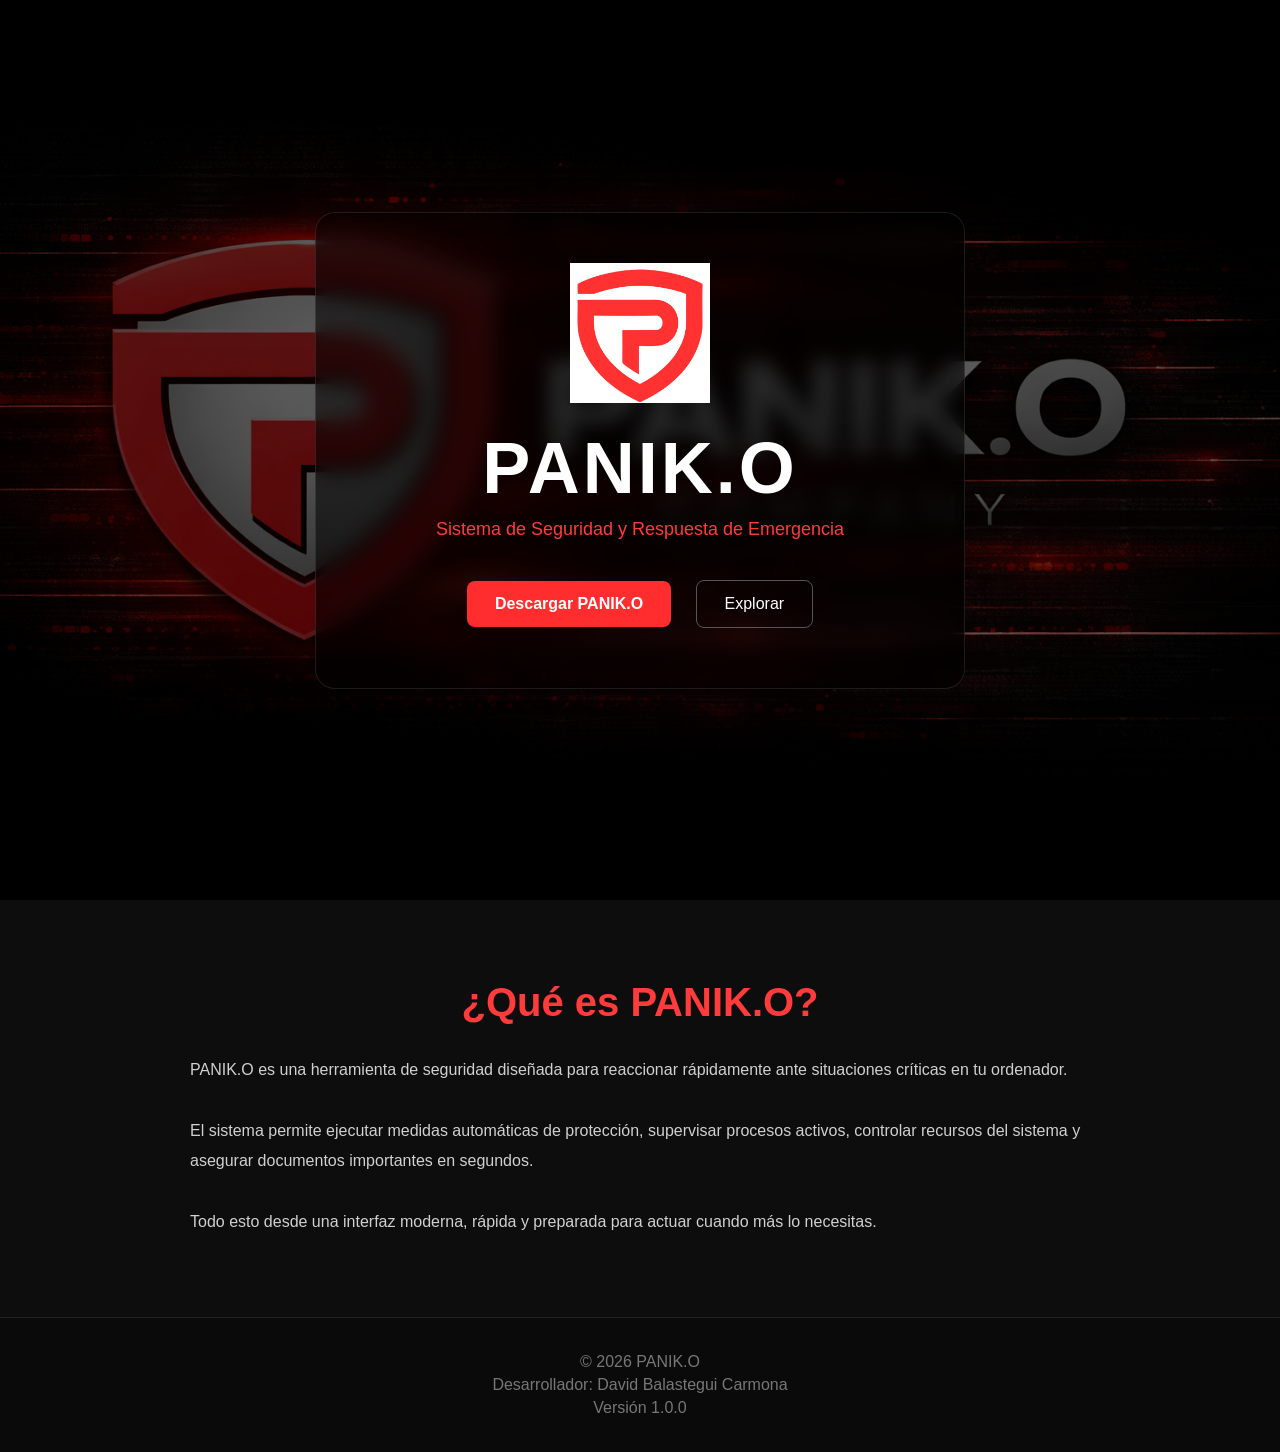
==== index.html @ a3fe7bcf "Add files via upload" ====
<!DOCTYPE html>
<html lang="es">
<head>
    <meta charset="UTF-8">
    <meta name="viewport" content="width=device-width, initial-scale=1.0">
    <title>PANIK.O</title>

    <!-- CSS -->
    <link rel="stylesheet" href="estilos.css">

    <!-- Logo pestaña -->
    <link rel="icon" type="image/png" href="title.png">
</head>
<body>

    <!-- HERO -->
    <header class="hero">

        <!-- Overlay oscuro -->
        <div class="overlay">

            <!-- Logo -->
            <img src="title.png" class="logo" alt="PANIK.O Logo">

            <h1>PANIK.O</h1>

            <p>
                Sistema de Seguridad y Respuesta de Emergencia
            </p>

            <!-- BOTON DESCARGA -->
            <!-- Cambia setup.zip por el nombre real -->
            <a href="https://drive.google.com/file/d/1U5ixD4xiLlHbRnydROEQYR4EUovcW8EM/view?usp=drive_link" class="btn-download">
                Descargar PANIK.O
            </a>

            <a href="#info" class="btn-secondary">
                Explorar
            </a>

        </div>

    </header>

    <!-- INFO -->
    <section id="info" class="section">

        <h2>¿Qué es PANIK.O?</h2>

        <p class="text-info">
            PANIK.O es una herramienta de seguridad diseñada para reaccionar
            rápidamente ante situaciones críticas en tu ordenador.

            <br><br>

            El sistema permite ejecutar medidas automáticas de protección,
            supervisar procesos activos, controlar recursos del sistema y
            asegurar documentos importantes en segundos.

            <br><br>

            Todo esto desde una interfaz moderna, rápida y preparada para
            actuar cuando más lo necesitas.
        </p>

    </section>

    <!-- FOOTER -->
    <footer>

        <p>© 2026 PANIK.O</p>

        <p>Desarrollador: David Balastegui Carmona</p>

        <p>Versión 1.0.0</p>

    </footer>

    <!-- SCRIPT -->
    <script>

        function toggleCard(card) {
            card.classList.toggle("active");
        }

    </script>

</body>
</html>
---- estilos.css ----
/* RESET */

*{
    margin:0;
    padding:0;
    box-sizing:border-box;
}

/* BODY */

body{
    font-family:'Segoe UI', Arial, sans-serif;
    background:#0d0d0d;
    color:white;
    overflow-x:hidden;
}

/* HERO */

.hero{
    height:100vh;
    background:url("banner.png") center/cover no-repeat;
    position:relative;
    display:flex;
    justify-content:center;
    align-items:center;
}

/* CAPA OSCURA */

.hero::before{
    content:"";
    position:absolute;
    inset:0;
    background:rgba(0,0,0,0.65);
}

/* OVERLAY */

.overlay{
    position:relative;
    z-index:2;

    background:rgba(0,0,0,0.55);

    border:1px solid rgba(255,255,255,0.1);

    backdrop-filter:blur(10px);

    padding:50px;

    border-radius:20px;

    text-align:center;

    width:90%;
    max-width:650px;

    animation:fadeUp 1s ease;
}

/* LOGO */

.logo{
    width:140px;
    margin-bottom:20px;
}

/* TITULO */

.overlay h1{
    font-size:72px;
    color:white;
    letter-spacing:3px;
    margin-bottom:10px;
}

/* SUBTITULO */

.overlay p{
    color:#ff3b3b;
    font-size:18px;
    margin-bottom:30px;
}

/* BOTONES */

.btn-download,
.btn-secondary{

    display:inline-block;

    padding:14px 28px;

    text-decoration:none;

    border-radius:8px;

    transition:0.3s;

    margin:10px;
}

/* BOTON PRINCIPAL */

.btn-download{

    background:#ff2d2d;
    color:white;
    font-weight:bold;
}

.btn-download:hover{

    background:#ff0000;

    box-shadow:0 0 20px red;

    transform:translateY(-3px);
}

/* BOTON SECUNDARIO */

.btn-secondary{

    border:1px solid #555;
    color:white;
}

.btn-secondary:hover{

    background:#1f1f1f;
}

/* SECCIONES */

.section{

    padding:80px 20px;

    text-align:center;
}

/* TITULOS */

.section h2{

    color:#ff3b3b;

    font-size:40px;

    margin-bottom:30px;
}

/* TEXTO */

.text-info{

    max-width:900px;

    margin:auto;

    line-height:1.9;

    color:#d0d0d0;

    text-align:left;
}

/* DARK */

.dark{

    background:#111;
}

/* CARDS */

.cards{

    display:flex;

    justify-content:center;

    flex-wrap:wrap;

    gap:25px;

    margin-top:40px;
}

.card{

    width:240px;

    background:#1a1a1a;

    border:1px solid #222;

    border-radius:14px;

    padding:25px;

    cursor:pointer;

    transition:0.3s;

    font-size:18px;
}

.card:hover{

    transform:translateY(-6px);

    border-color:#ff3b3b;

    box-shadow:0 0 18px rgba(255,0,0,0.3);
}

/* TEXTO OCULTO */

.card-text{

    max-height:0;

    overflow:hidden;

    transition:max-height 0.4s ease;

    color:#ccc;

    margin-top:15px;

    font-size:14px;

    line-height:1.6;
}

.card.active .card-text{

    max-height:250px;
}

/* FOOTER */

footer{

    padding:30px;

    text-align:center;

    border-top:1px solid #222;

    color:#777;

    background:#0a0a0a;
}

footer p{

    margin:5px 0;
}

/* ANIMACION */

@keyframes fadeUp{

    from{

        opacity:0;
        transform:translateY(30px);
    }

    to{

        opacity:1;
        transform:translateY(0);
    }
}

/* RESPONSIVE */

@media(max-width:768px){

    .overlay h1{

        font-size:50px;
    }

    .overlay{

        padding:35px 20px;
    }

    .logo{

        width:110px;
    }
}
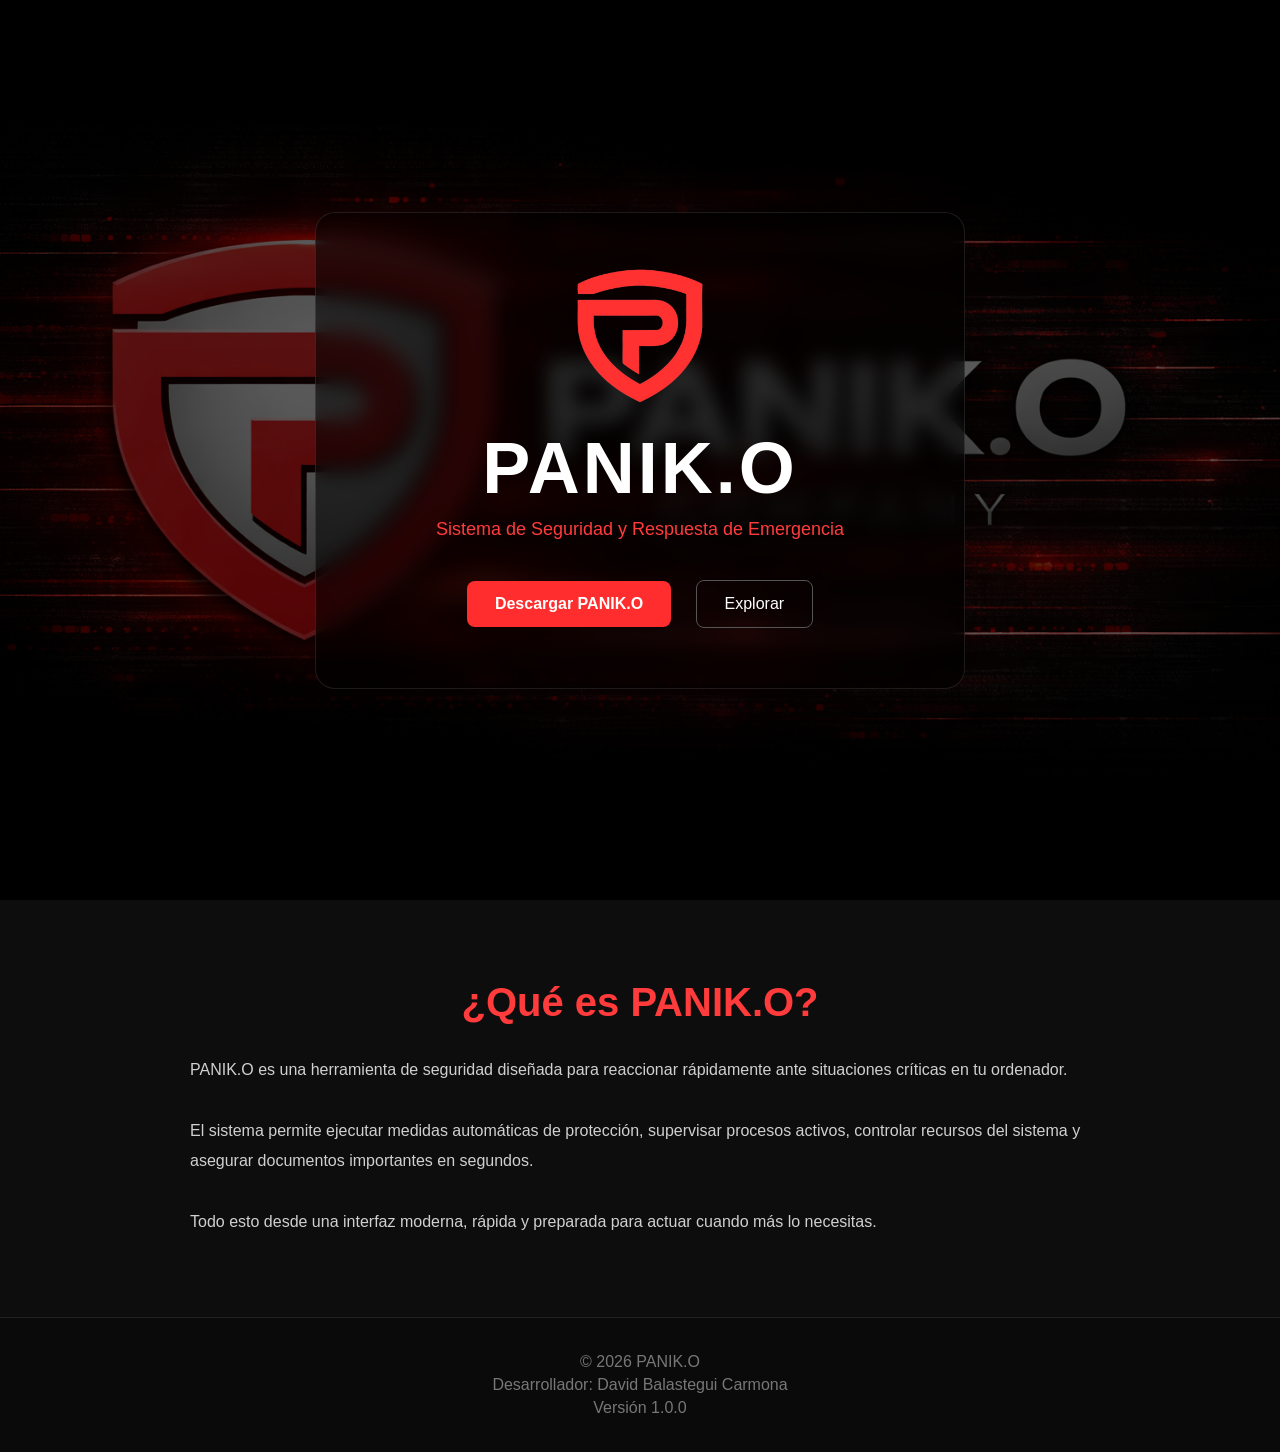
==== commit 11494151: "Fix HTML structure and update download link" ====
--- a/index.html
+++ b/index.html
@@ -30,7 +30,7 @@
 
             <!-- BOTON DESCARGA -->
             <!-- Cambia setup.zip por el nombre real -->
-            <a href="https://drive.google.com/file/d/1U5ixD4xiLlHbRnydROEQYR4EUovcW8EM/view?usp=drive_link" class="btn-download">
+            <a https://drive.google.com/file/d/1U5ixD4xiLlHbRnydROEQYR4EUovcW8EM/view?usp=sharing" class="btn-download">
                 Descargar PANIK.O
             </a>
 
@@ -86,4 +86,4 @@
     </script>
 
 </body>
-</html>+</html>
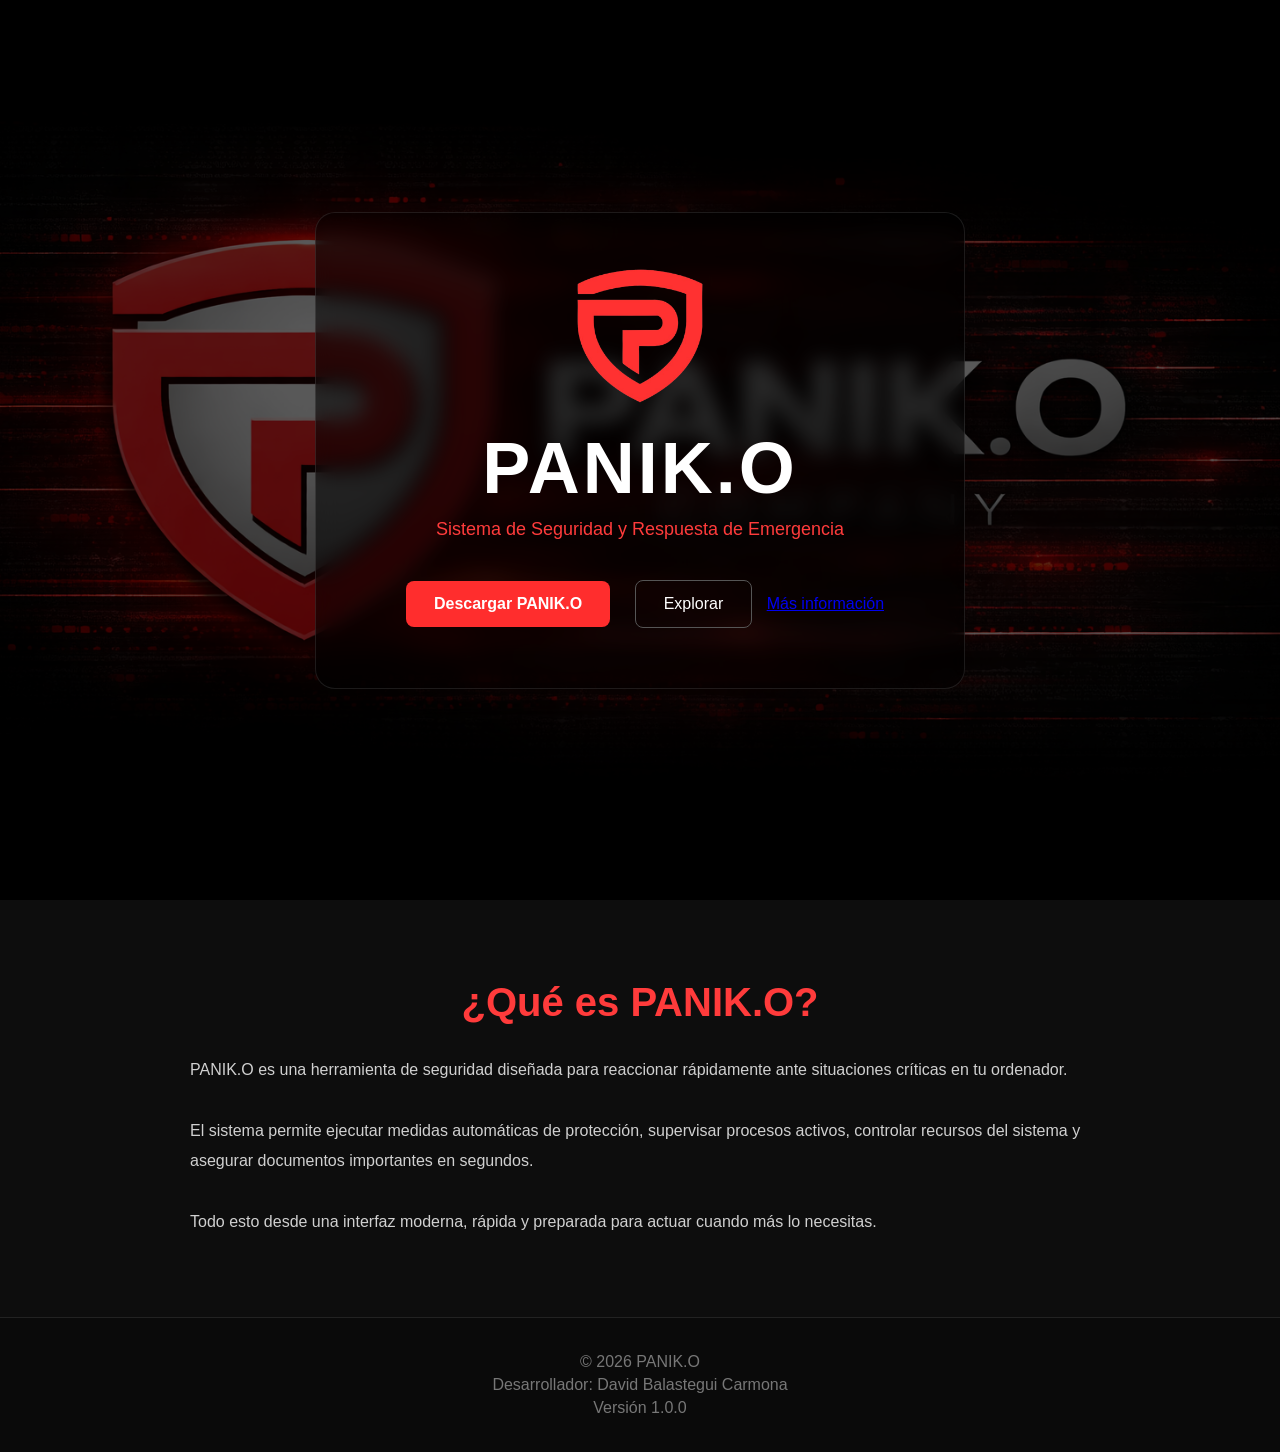
==== commit 74759e3b: "Add 'Más información' button to hero section Added a new button for more information in the hero sec" ====
--- a/index.html
+++ b/index.html
@@ -29,13 +29,17 @@
             </p>
 
             <!-- BOTON DESCARGA -->
-            <!-- Cambia setup.zip por el nombre real -->
-            <a https://drive.google.com/file/d/1U5ixD4xiLlHbRnydROEQYR4EUovcW8EM/view?usp=sharing" class="btn-download">
+            <a href="https://drive.google.com/file/d/1U5ixD4xiLlHbRnydROEQYR4EUovcW8EM/view?usp=sharing" class="btn-download">
                 Descargar PANIK.O
             </a>
 
             <a href="#info" class="btn-secondary">
                 Explorar
+            </a>
+
+            <!-- NUEVO BOTÓN -->
+            <a href="informacion.html" class="btn-info">
+                Más información
             </a>
 
         </div>
@@ -69,20 +73,15 @@
     <footer>
 
         <p>© 2026 PANIK.O</p>
-
         <p>Desarrollador: David Balastegui Carmona</p>
-
         <p>Versión 1.0.0</p>
 
     </footer>
 
-    <!-- SCRIPT -->
     <script>
-
         function toggleCard(card) {
             card.classList.toggle("active");
         }
-
     </script>
 
 </body>
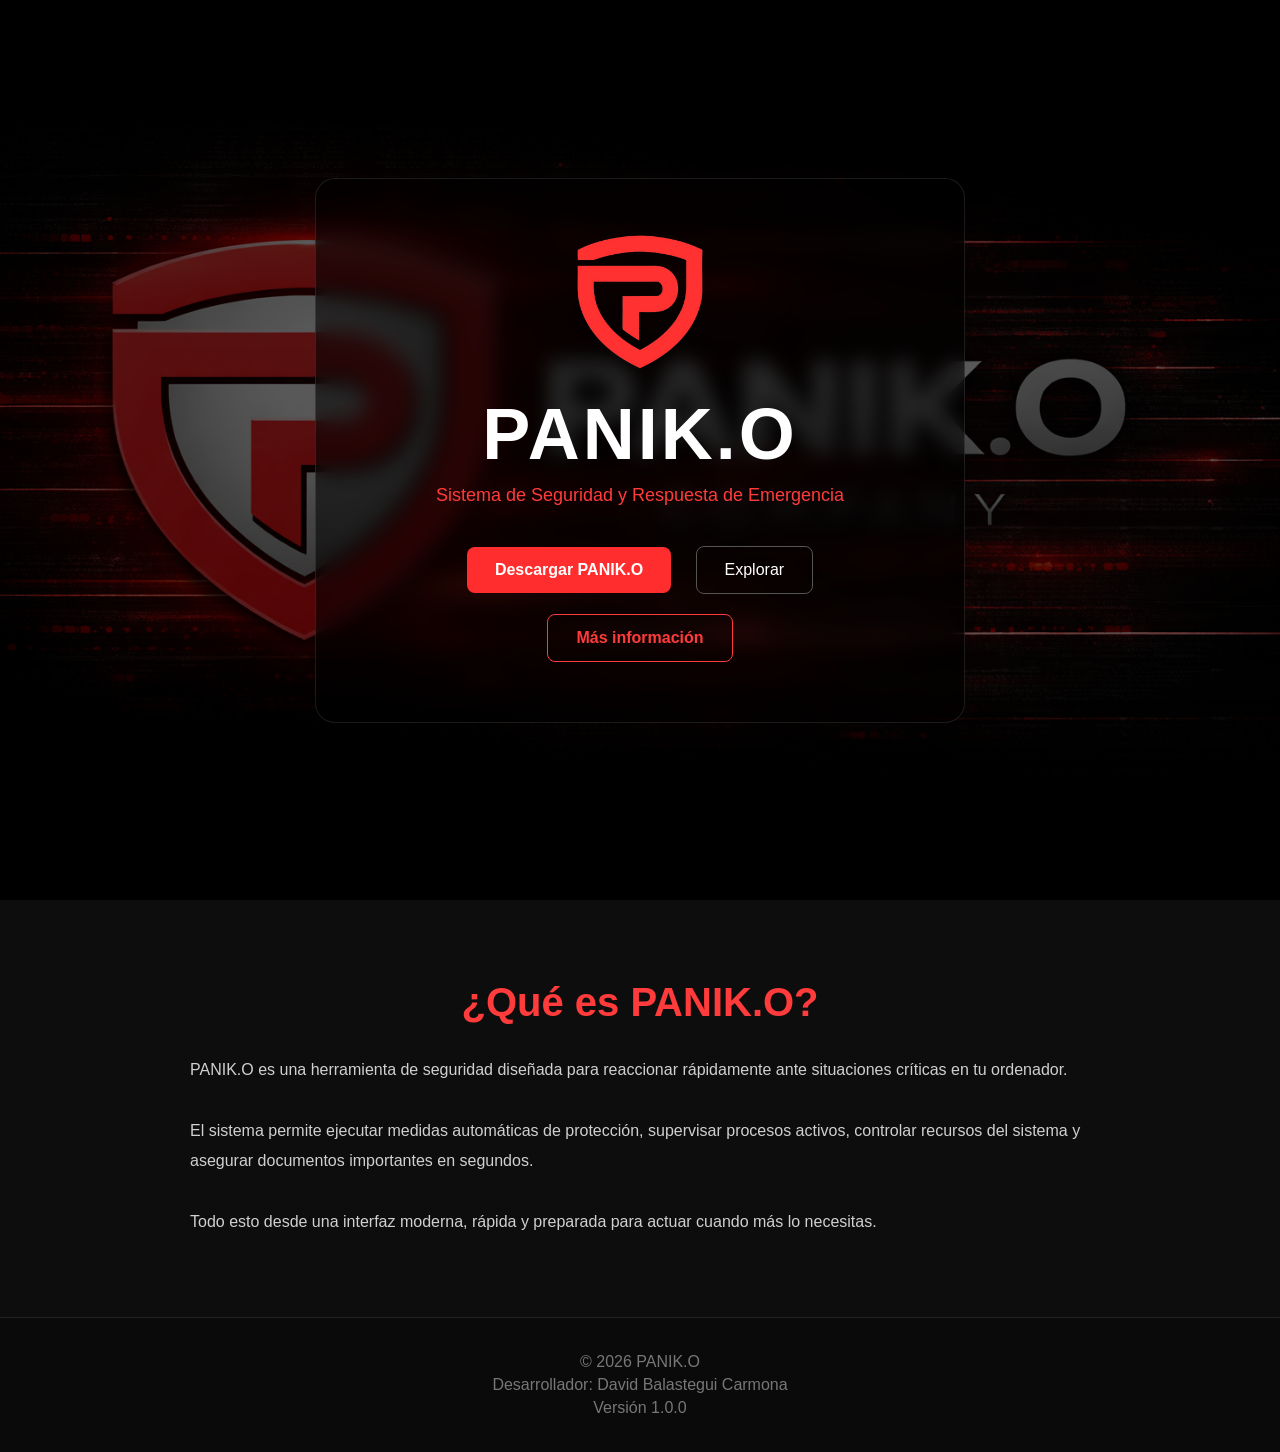
==== commit b4bcc8ec: "Change download link for PANIK.O Updated download link for PANIK.O in the HTML file." ====
--- a/index.html
+++ b/index.html
@@ -29,7 +29,7 @@
             </p>
 
             <!-- BOTON DESCARGA -->
-            <a href="https://drive.google.com/file/d/1U5ixD4xiLlHbRnydROEQYR4EUovcW8EM/view?usp=sharing" class="btn-download">
+            <a href="https://drive.google.com/file/d/1yUbZKefM7YkUmEirNsztbgpTSAHgpb_L/view?usp=sharing" class="btn-download">
                 Descargar PANIK.O
             </a>
 
--- a/estilos.css
+++ b/estilos.css
@@ -296,4 +296,25 @@
 
         width:110px;
     }
-}+}
+
+/* BOTÓN MÁS INFORMACIÓN */
+
+.btn-info{
+    display:inline-block;
+    padding:14px 28px;
+    text-decoration:none;
+    border-radius:8px;
+    transition:0.3s;
+    margin:10px;
+    border:1px solid #ff3b3b;
+    color:#ff3b3b;
+    font-weight:bold;
+}
+
+.btn-info:hover{
+    background:#ff3b3b;
+    color:white;
+    box-shadow:0 0 20px rgba(255,0,0,0.5);
+    transform:translateY(-3px);
+}
